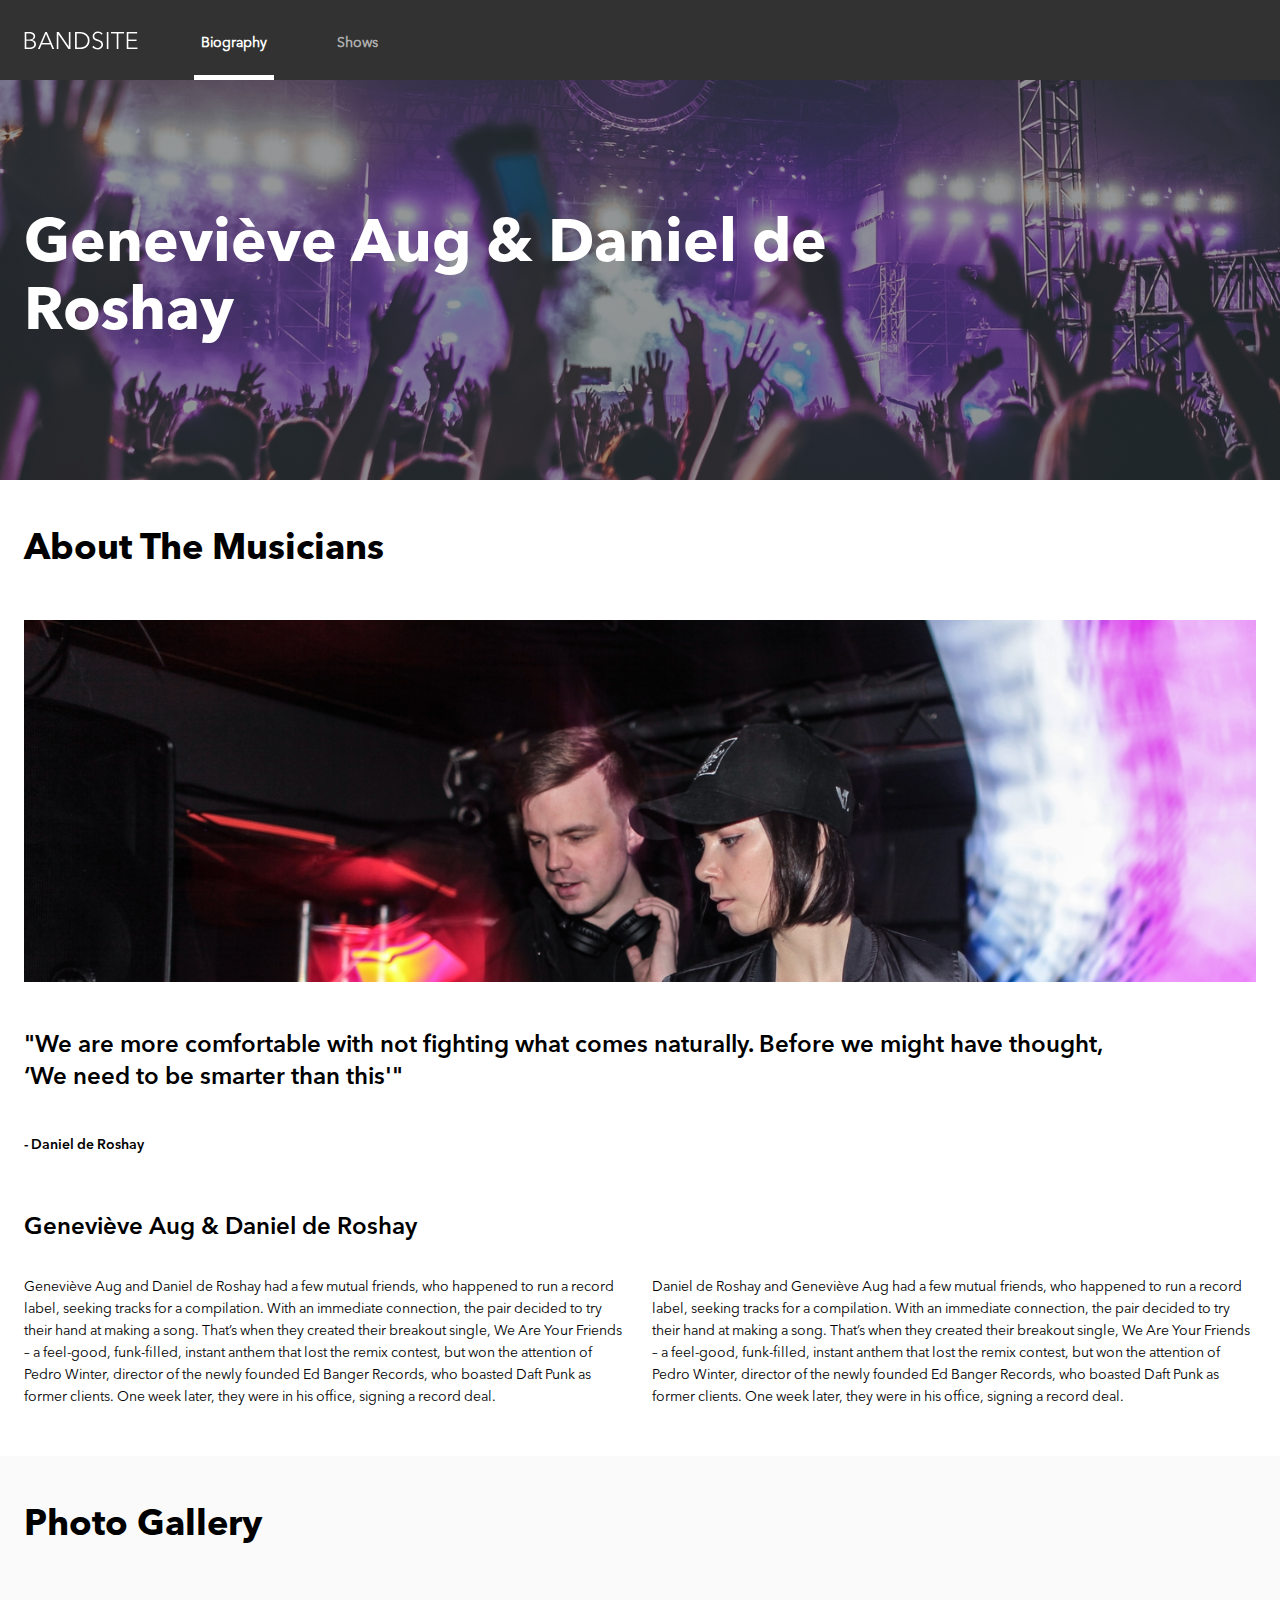
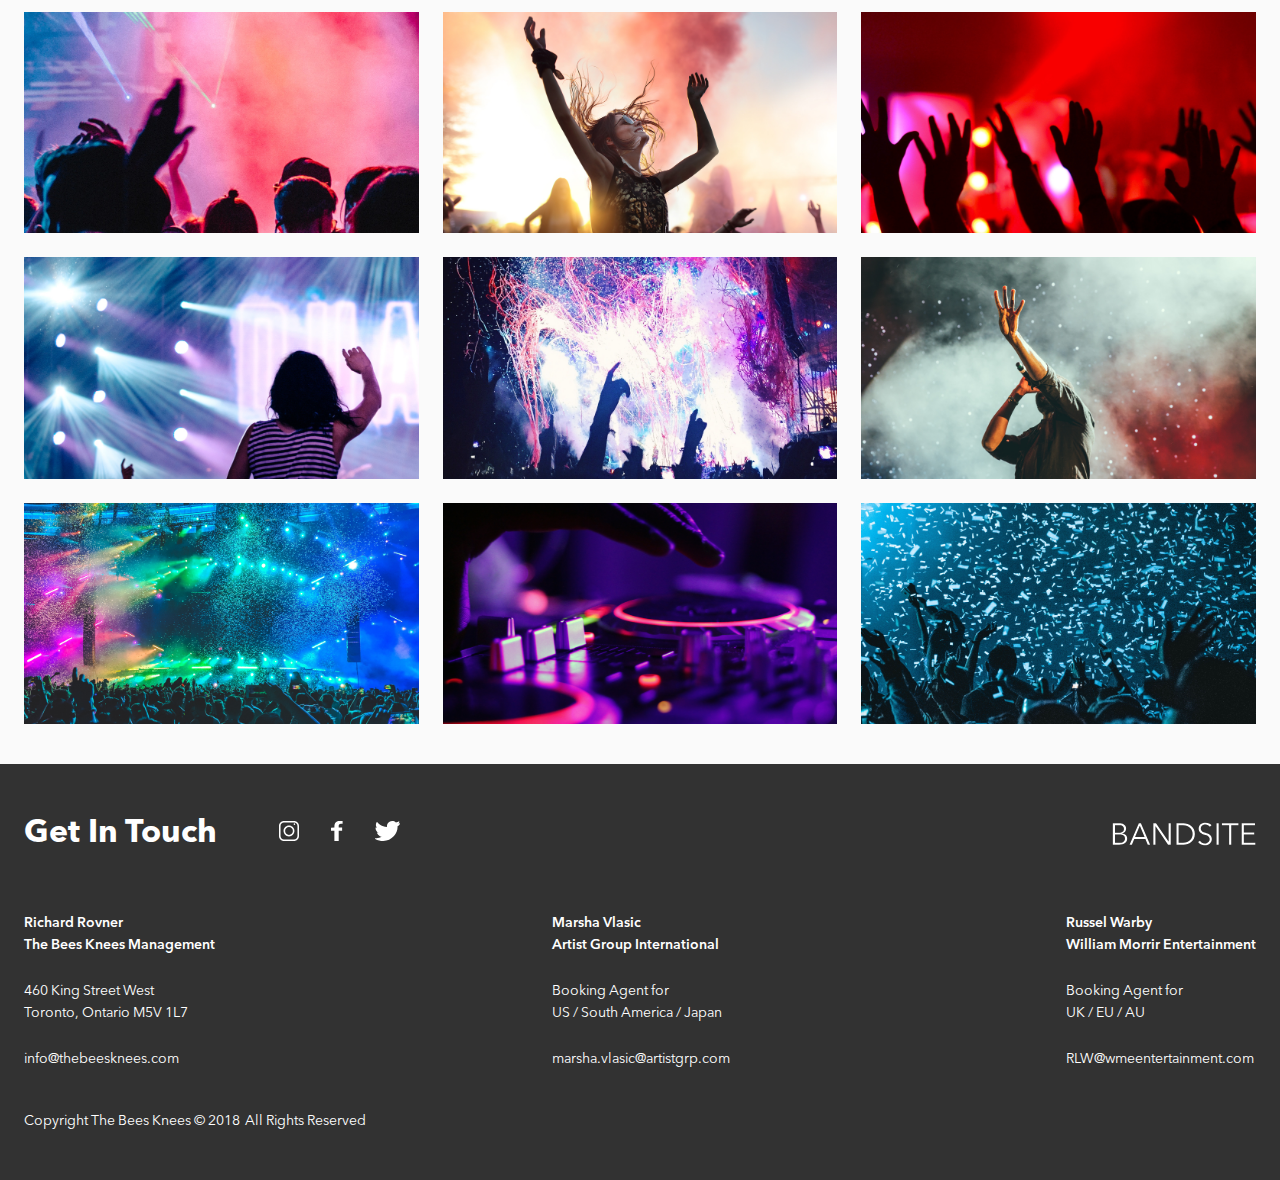
==== sprint-2/index.html @ 94bbd580 "started shows page" ====
<!DOCTYPE html>
<html lang="en">
<head>
  <meta charset="UTF-8">
  <meta name="viewport" content="width=device-width, initial-scale=1.0">
  <meta http-equiv="X-UA-Compatible" content="ie=edge">
  <title>Band Site</title>
  <link rel="stylesheet" href="styles/styles.css">
</head>
<body>
  <header class="header"> 
    <a class="header__logo-link" href="index.html"><img class="header__logo" src="assets/images/logo/logo-bandsite.svg" alt="the band's logo"></a>
      
    <nav class="header__nav">
      <ul class="header__list"> 
        <li class="header__list-items header__list-focus"><h4 class="header__h4 header__h4-one"><a class="header__link header__link-focus" href="index.html">Biography</a></h4></li>
        <li class="header__list-items"><h4 class="header__h4"><a class="header__link" href="shows.html">Shows</a></h4></li>
      </ul>
    </nav>
  </header>

  <section class="hero">
    <h1 class="hero__title">Geneviève Aug & Daniel de Roshay</h1>
  </section>

  <main class="main">

    <article class="main__article-one article-one">
      <h1 class="article-one__heading-one">About The Musicians</h1>

      <div class="article-one__wrap">
        <div class="article-one__img-wrap">
          <img class="article-one__img" src="assets/images/two-djs2.jpg" alt="one male and one female dj operating deck">
        </div>

        <h2 class="article-one__quote">"We are more comfortable with not fighting what comes naturally. Before we might have thought, ‘We need to be smarter than this'"</h2>
        <h4 class="article-one__quoted">- Daniel de Roshay</h4>
        <h2 class="article-one__text-heading">Geneviève Aug & Daniel de Roshay</h2>
        <div class="article-one__para-wrap">
          <p class="article-one__para-one article-one__para">Geneviève Aug and Daniel de Roshay had a few mutual friends, who happened to run a record label, seeking tracks for a compilation. With an immediate connection, the pair decided to try their hand at making a song. That’s when they created their breakout single, We Are Your Friends – a feel-good, funk-ﬁlled, instant anthem that lost the remix contest, but won the attention of Pedro Winter, director of the newly founded Ed Banger Records, who boasted Daft Punk as former clients. One week later, they were in his ofﬁce, signing a record deal.</p>
          <p class="article-one__para-two article-one__para">Daniel de Roshay and Geneviève Aug had a few mutual friends, who happened to run a record label, seeking tracks for a compilation. With an immediate connection, the pair decided to try their hand at making a song. That’s when they created their breakout single, We Are Your Friends – a feel-good, funk-ﬁlled, instant anthem that lost the remix contest, but won the attention of Pedro Winter, director of the newly founded Ed Banger Records, who boasted Daft Punk as former clients. One week later, they were in his ofﬁce, signing a record deal.</p>
        </div>
      </div>
    </article>
    <article class="main__article-two article-two">
      <h1 class="article-two__heading-two">Photo Gallery</h1>
      <div class="article-two__img-wrap">
        <img class="article-two__img" src="assets/images/Photo-gallery-1.jpg" alt="pink and red lit fog above dark silhouetted heads in crowd">
        <img class="article-two__img" src="assets/images/Photo-gallery-2.jpg" alt="woman at concert on shoulders, above rest of crowd against setting sun background">
        <img class="article-two__img" src="assets/images/Photo-gallery-3.jpg" alt="red stage lights, dark silhouetted hands of crowd raised in the air">
        <img class="article-two__img" src="assets/images/Photo-gallery-4.jpg" alt="woman at concert on shoulders, above rest of crowd against white stage lights">
        <img class="article-two__img" src="assets/images/Photo-gallery-5.jpg" alt="confetti/silly string being sprayed over crowd, lit by white stage lights">
        <img class="article-two__img" src="assets/images/Photo-gallery-6.jpg" alt="performer on stage with microphone, foggy background">
        <img class="article-two__img" src="assets/images/Photo-gallery-7.jpg" alt="large crowd in front of stage with confetti in the air and multicoloured lighting">
        <img class="article-two__img" src="assets/images/Photo-gallery-8.jpg" alt="hands manipulating dj deck, lit purple">
        <img class="article-two__img" src="assets/images/Photo-gallery-9.jpg" alt="white confetti lit with turquoise light falling over dark silhouetted crowd">
      </div>
    </article>
  </main>

  <footer class="footer">

    <div class="footer__head-social-logo">
      <h1 class="footer__heading">Get In Touch</h1>

      <div class="footer__social-wrap">
        <a href="https://www.instagram.com/"><img class="footer__social" src="assets/images/icons-svg/Icon-instagram.svg" alt="instagram logo"></a>
        
        <a href="https://www.facebook.com/"><img class="footer__social" src="assets/images/icons-svg/Icon-facebook.svg" alt="facebook logo"></a>
        
        <a href="https://twitter.com/"><img class="footer__social" src="assets/images/icons-svg/Icon-twitter.svg" alt="twitter logo"></a>
      </div>

      <img class="footer__logo" src="assets/images/logo/logo-bandsite.svg" alt="the band's logo">
    </div>

    <div class="footer__contacts">
      <div class="footer__contact-wrap">
        <h4 class="footer__contact">Richard Rovner<br>
          The Bees Knees Management</h4>
        <p class="footer__info">460 King Street West<br>
            Toronto, Ontario M5V 1L7</p>
        <p class="footer__info"><a class="footer__email" href="mailto:info@thebeesknees.com">info@thebeesknees.com</a></p>
      </div>

      <div class="footer__contact-wrap">
        <h4 class="footer__contact">Marsha Vlasic<br>
          Artist Group International</h4>
        <p class="footer__info">Booking Agent for<br>
            US / South America / Japan</p>
        <p class="footer__info"><a class="footer__email" href="mailto:marsha.vlasic@artistgrp.com">marsha.vlasic@artistgrp.com</a></p>
      </div>

      <div class="footer__contact-wrap">
        <h4 class="footer__contact">Russel Warby<br>
          William Morrir Entertainment</h4>
        <p class="footer__info">Booking Agent for<br>
            UK / EU / AU</p>
        <p class="footer__info"><a class="footer__email" href="mailto:RLW@wmeentertainment.com">RLW@wmeentertainment.com</a></p>
      </div>
    </div>

    <div class="footer__copyright">
      <p>Copyright The Bees Knees © 2018</p>
      <p class="footer__copyright-p">All Rights Reserved</p>
    </div>
  </footer>
</body>
</html>
---- sprint-2/styles/styles.css ----
@font-face {
  font-family: "Avenir Next Regular";
  src: url("../assets/fonts/Avenir/AvenirNextLTPro-Regular.otf") format("opentype");
}

@font-face {
  font-family: "Avenir Next Demi";
  src: url("../assets/fonts/Avenir/AvenirNextLTPro-Demi.otf") format("opentype");
}

@font-face {
  font-family: "Avenir Next Bold";
  src: url("../assets/fonts/Avenir/AvenirNextLTPro-Bold.otf") format("opentype");
}

h1 {
  font-size: 24px;
  line-height: 32px;
  margin: 0;
}

h2 {
  font-size: 14px;
  line-height: 22px;
  margin: 0;
}

h4, p {
  font-size: 13px;
  line-height: 18px;
  margin: 0;
}

@media screen and (min-width: 768px) {
  h1 {
    font-size: 36px;
    line-height: 44px;
    margin: 0;
  }
  h2 {
    font-size: 24px;
    line-height: 32px;
    margin: 0;
  }
  h3 {
    font-size: 16px;
    line-height: 24px;
    margin: 0;
  }
  h4, p {
    font-size: 14px;
    line-height: 22px;
    margin: 0;
  }
}

html {
  -webkit-box-sizing: border-box;
          box-sizing: border-box;
  font-family: "Avenir Next Regular";
}

*, *::before, *::after {
  -webkit-box-sizing: inherit;
          box-sizing: inherit;
}

body {
  margin: 0;
}

.header {
  height: 80px;
  background: #323232;
  display: -webkit-box;
  display: -ms-flexbox;
  display: flex;
  -webkit-box-orient: vertical;
  -webkit-box-direction: normal;
      -ms-flex-direction: column;
          flex-direction: column;
  -webkit-box-pack: center;
      -ms-flex-pack: center;
          justify-content: center;
  -ms-flex-line-pack: center;
      align-content: center;
}

@media screen and (min-width: 768px) {
  .header {
    -webkit-box-orient: horizontal;
    -webkit-box-direction: normal;
        -ms-flex-direction: row;
            flex-direction: row;
    -webkit-box-pack: start;
        -ms-flex-pack: start;
            justify-content: start;
    -webkit-box-align: center;
        -ms-flex-align: center;
            align-items: center;
  }
}

.header__logo-link {
  padding-top: 15px;
  display: -webkit-box;
  display: -ms-flexbox;
  display: flex;
  -webkit-box-pack: center;
      -ms-flex-pack: center;
          justify-content: center;
}

@media screen and (min-width: 768px) {
  .header__logo-link {
    padding: 0;
    margin-left: 24px;
  }
}

@media screen and (min-width: 1440px) {
  .header__logo-link {
    margin-left: 180px;
  }
}

@media screen and (min-width: 768px) {
  .header__nav {
    display: -webkit-box;
    display: -ms-flexbox;
    display: flex;
    -webkit-box-align: center;
        -ms-flex-align: center;
            align-items: center;
  }
}

.header__list {
  list-style: none;
  margin: 0;
  padding: 0;
  display: -webkit-box;
  display: -ms-flexbox;
  display: flex;
}

.header__list-items {
  margin: 0;
  padding: 16px 0 6px 0;
  width: 50%;
  text-align: center;
  color: #AFAFAF;
}

@media screen and (min-width: 768px) {
  .header__list-items {
    padding: 34px 7px 23px 7px;
    margin-left: 56px;
  }
}

@media screen and (min-width: 768px) {
  .header__h4 {
    line-height: 18px;
  }
}

.header__list-focus {
  border-bottom: 5px solid white;
}

.header__link {
  text-decoration: none;
  color: #AFAFAF;
}

.header__link-focus {
  color: white;
}

.hero {
  height: 183px;
  background: -webkit-gradient(linear, left top, left bottom, from(rgba(50, 50, 50, 0.5)), to(rgba(50, 50, 50, 0.5))), url(../assets/images/concert2.jpg);
  background: linear-gradient(rgba(50, 50, 50, 0.5), rgba(50, 50, 50, 0.5)), url(../assets/images/concert2.jpg);
  background-position: center;
  background-repeat: no-repeat;
  background-size: cover;
  display: -webkit-box;
  display: -ms-flexbox;
  display: flex;
  -webkit-box-align: center;
      -ms-flex-align: center;
          align-items: center;
}

@media screen and (min-width: 768px) {
  .hero {
    height: 400px;
  }
}

@media screen and (min-width: 1440px) {
  .hero {
    height: 670px;
  }
}

.hero__title {
  margin: 0 0 0 16px;
  width: 70%;
  color: white;
  font-family: "Avenir Next Bold";
}

@media screen and (min-width: 768px) {
  .hero__title {
    margin: 0 0 0 24px;
    font-size: 60px;
    line-height: 68px;
  }
}

@media screen and (min-width: 1440px) {
  .hero__title {
    margin: 0 0 0 180px;
    width: 40%;
  }
}

.hero__music {
  margin-left: 64px;
}

.article-one {
  padding: 16px;
}

@media screen and (min-width: 768px) {
  .article-one {
    padding: 48px 24px;
  }
}

@media screen and (min-width: 1440px) {
  .article-one {
    padding: 48px 180px;
  }
}

.article-one__heading-one {
  font-family: "Avenir Next Bold";
  margin: 16px 0 0 0;
}

@media screen and (min-width: 768px) {
  .article-one__heading-one {
    margin: 0 0 48px 0;
  }
}

@media screen and (min-width: 1440px) {
  .article-one__wrap {
    padding: 0 92px;
  }
}

.article-one__img {
  width: 100%;
  margin: 24px 0 0 0;
}

@media screen and (min-width: 768px) {
  .article-one__img {
    margin: 0;
  }
}

@media screen and (min-width: 768px) {
  .article-one__img-wrap {
    height: 362px;
    overflow: hidden;
  }
}

@media screen and (min-width: 1440px) {
  .article-one__img-wrap {
    height: 450px;
    overflow: hidden;
  }
}

.article-one__quote {
  margin: 24px 0 0 0;
  font-family: "Avenir Next Demi";
}

@media screen and (min-width: 768px) {
  .article-one__quote {
    margin: 48px 0 40px 0;
    width: 90%;
  }
}

.article-one__quoted {
  margin: 32px 0 0 0;
  font-family: "Avenir Next Demi";
}

.article-one__text-heading {
  margin: 40px 0 0 0;
  font-family: "Avenir Next Demi";
}

@media screen and (min-width: 768px) {
  .article-one__text-heading {
    margin: 56px 0 32px 0;
  }
}

@media screen and (min-width: 768px) {
  .article-one__para-wrap {
    display: -webkit-box;
    display: -ms-flexbox;
    display: flex;
  }
}

.article-one__para {
  margin: 24px 0 0 0;
}

@media screen and (min-width: 768px) {
  .article-one__para {
    margin: 0;
  }
}

@media screen and (min-width: 1440px) {
  .article-one__para {
    padding-right: 8px;
  }
}

@media screen and (min-width: 768px) {
  .article-one__para-two {
    margin-left: 24px;
  }
}

@media screen and (min-width: 1440px) {
  .article-one__para-two {
    margin: 0 0 0 40px;
  }
}

.article-two {
  background: #FAFAFA;
  padding: 16px;
  margin: 24px 0 0 0;
  display: -webkit-box;
  display: -ms-flexbox;
  display: flex;
  -webkit-box-orient: vertical;
  -webkit-box-direction: normal;
      -ms-flex-direction: column;
          flex-direction: column;
}

@media screen and (min-width: 768px) {
  .article-two {
    padding: 48px 24px 40px 24px;
    margin: 0;
  }
}

@media screen and (min-width: 1440px) {
  .article-two {
    padding: 48px 180px 40px 180px;
  }
}

.article-two__heading-two {
  margin: 16px 0 8px 0;
  font-family: "Avenir Next Bold";
}

@media screen and (min-width: 768px) {
  .article-two__heading-two {
    margin: 0;
  }
}

@media screen and (min-width: 768px) {
  .article-two__img-wrap {
    margin-top: 64px;
    display: -webkit-box;
    display: -ms-flexbox;
    display: flex;
    -ms-flex-wrap: wrap;
        flex-wrap: wrap;
    -webkit-box-pack: justify;
        -ms-flex-pack: justify;
            justify-content: space-between;
  }
}

.article-two__img {
  width: 100%;
  margin: 16px 0 0 0;
}

@media screen and (min-width: 768px) {
  .article-two__img {
    width: calc(33.33% - 16px);
    margin: 0;
  }
}

@media screen and (min-width: 1440px) {
  .article-two__img {
    -webkit-filter: grayscale(70%);
            filter: grayscale(70%);
  }
}

.article-two__img:hover {
  -webkit-filter: none;
          filter: none;
}

@media screen and (min-width: 768px) {
  .article-two__img:nth-child(n + 4) {
    margin-top: 24px;
  }
}

.article-two__img:last-child {
  margin-bottom: 32px;
}

@media screen and (min-width: 768px) {
  .article-two__img:last-child {
    margin-bottom: 0;
  }
}

.footer {
  padding: 48px 4%;
  background: #323232;
  color: white;
}

@media screen and (min-width: 768px) {
  .footer {
    padding: 48px 24px;
  }
}

@media screen and (min-width: 1440px) {
  .footer {
    padding: 48px 180px;
  }
}

.footer__heading {
  font-family: "Avenir Next Bold";
  font-size: 32px;
}

.footer__social-wrap {
  width: 40%;
  margin: 32px 0;
  display: -webkit-box;
  display: -ms-flexbox;
  display: flex;
  -webkit-box-pack: justify;
      -ms-flex-pack: justify;
          justify-content: space-between;
}

@media screen and (min-width: 768px) {
  .footer__social-wrap {
    margin: 0 0 0 30px;
    width: auto;
  }
}

@media screen and (min-width: 768px) {
  .footer__social {
    margin-left: 32px;
  }
}

.footer__logo {
  display: none;
  height: 24px;
}

@media screen and (min-width: 768px) {
  .footer__logo {
    display: -webkit-inline-box;
    display: -ms-inline-flexbox;
    display: inline-flex;
    margin-left: auto;
  }
}

@media screen and (min-width: 768px) {
  .footer__head-social-logo {
    display: -webkit-box;
    display: -ms-flexbox;
    display: flex;
    -webkit-box-align: center;
        -ms-flex-align: center;
            align-items: center;
  }
}

@media screen and (min-width: 768px) {
  .footer__contacts {
    display: -webkit-box;
    display: -ms-flexbox;
    display: flex;
    -webkit-box-pack: justify;
        -ms-flex-pack: justify;
            justify-content: space-between;
    margin-top: 32px;
  }
}

@media screen and (min-width: 1440px) {
  .footer__contacts {
    width: 70%;
  }
}

.footer__contact {
  margin-top: 24px;
  font-family: "Avenir Next Demi";
}

.footer__info {
  margin-top: 24px;
}

.footer__email {
  text-decoration: none;
  color: white;
}

.footer__copyright {
  margin-top: 32px;
}

@media screen and (min-width: 768px) {
  .footer__copyright {
    display: -webkit-box;
    display: -ms-flexbox;
    display: flex;
    margin-top: 40px;
  }
}

@media screen and (min-width: 768px) {
  .footer__copyright-p {
    margin-left: 5px;
  }
}
/*# sourceMappingURL=styles.css.map */
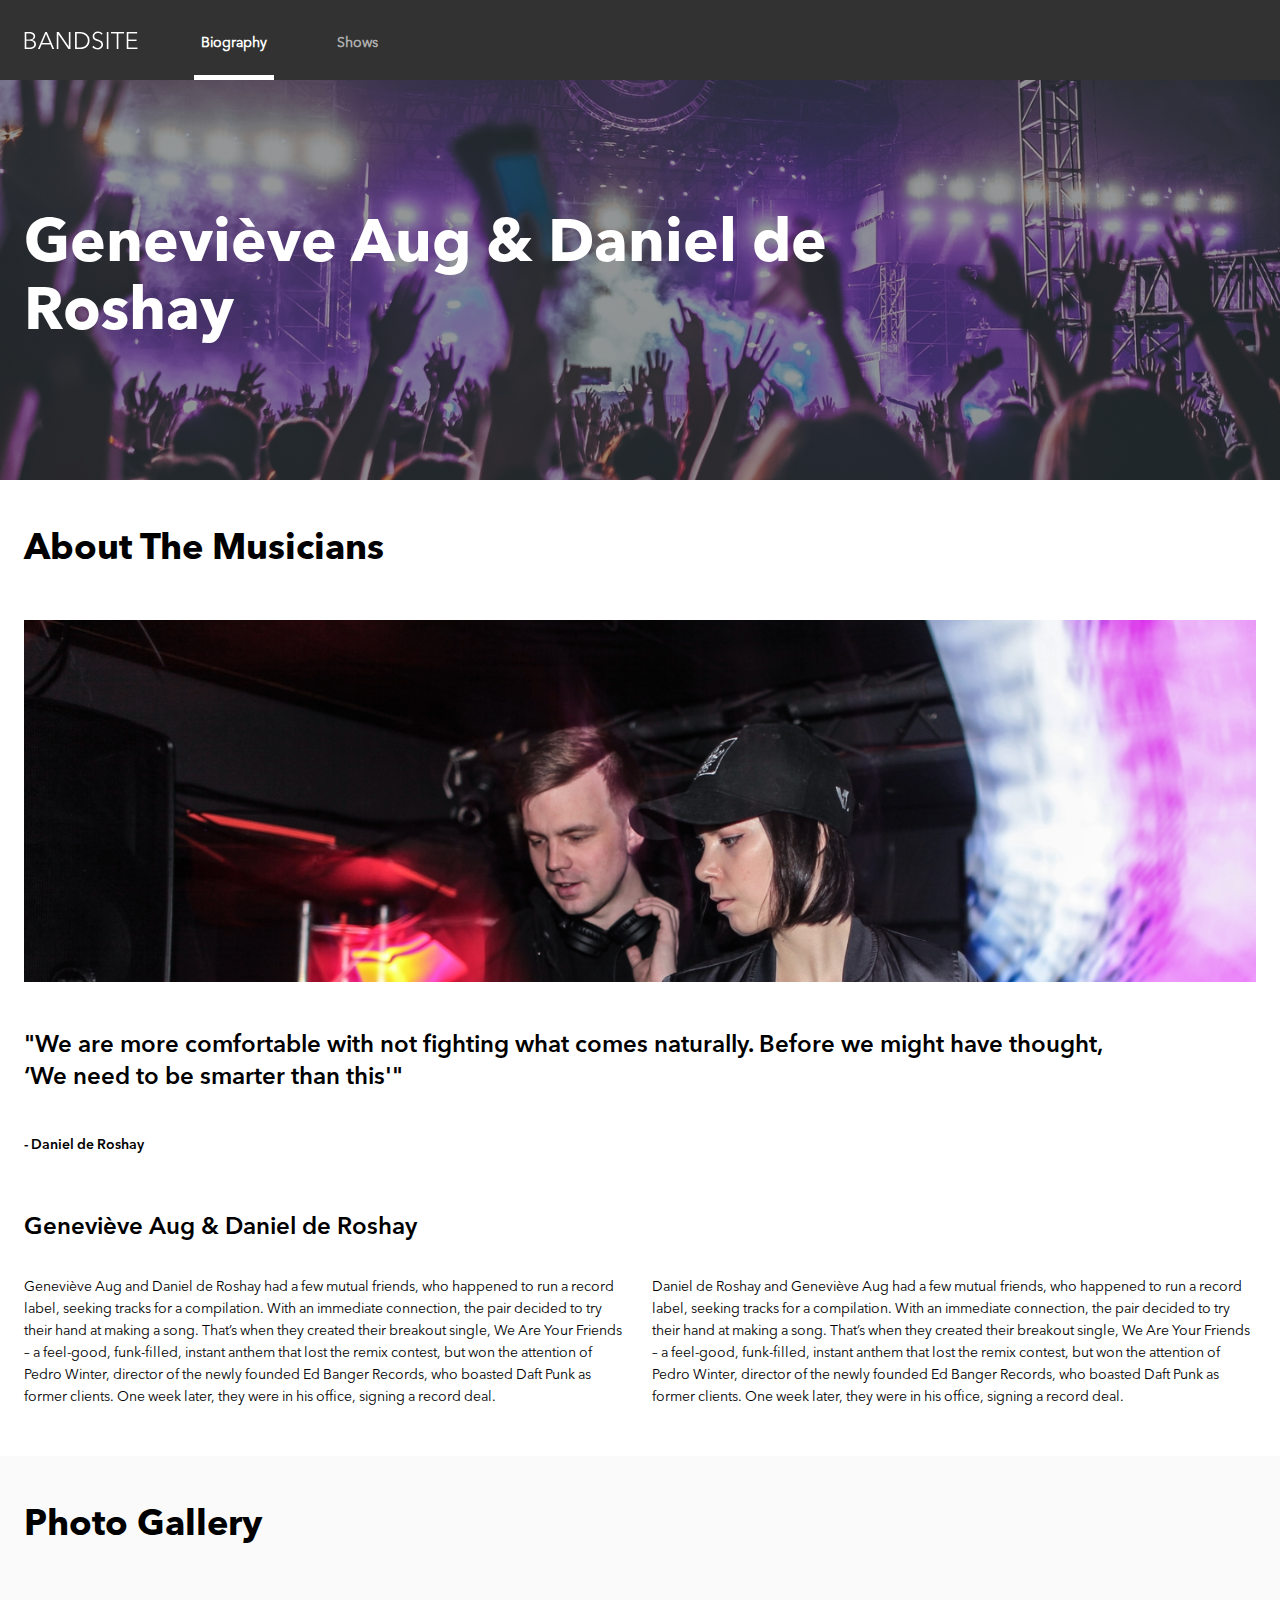
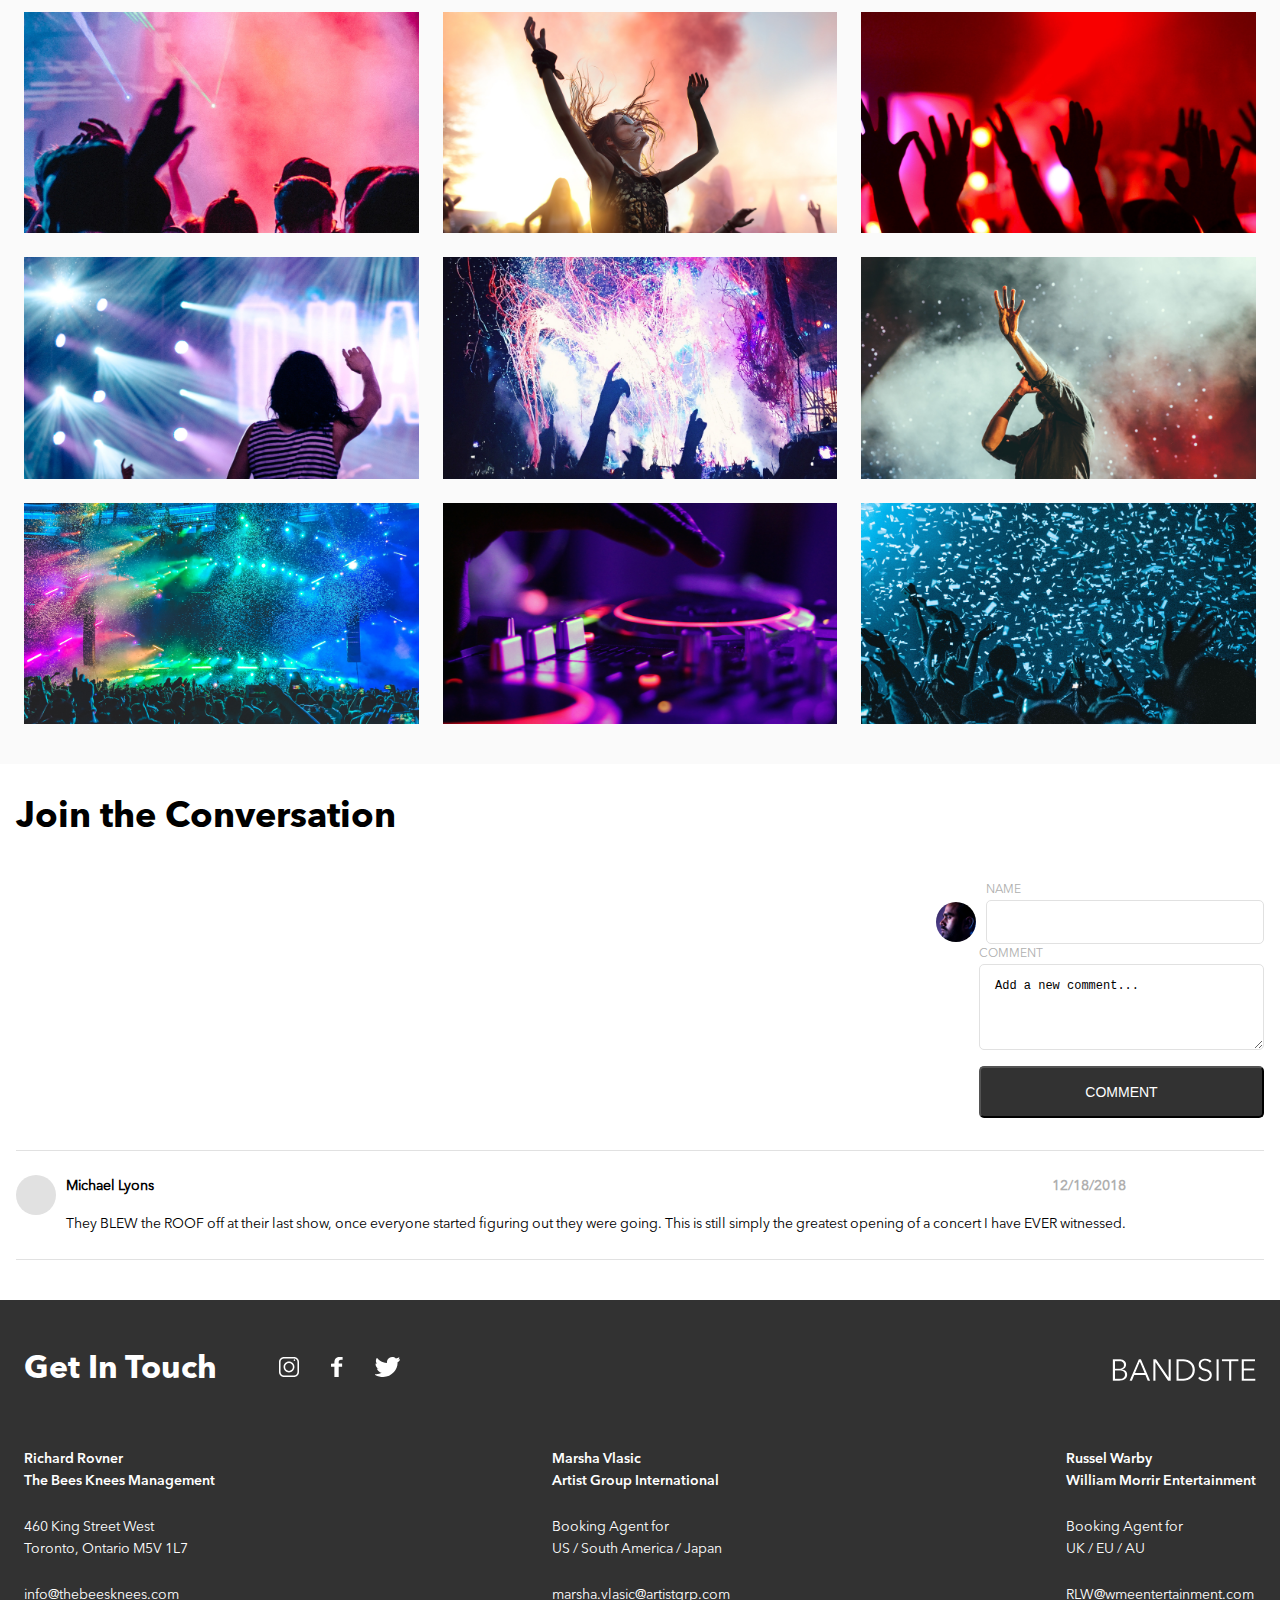
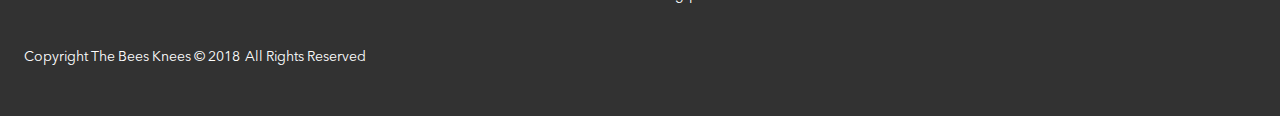
==== commit 0bb7dec7: "sprint 2, without js" ====
--- a/sprint-2/index.html
+++ b/sprint-2/index.html
@@ -56,24 +56,53 @@
         <img class="article-two__img" src="assets/images/Photo-gallery-9.jpg" alt="white confetti lit with turquoise light falling over dark silhouetted crowd">
       </div>
     </article>
+
+    <section class="join-conv">
+      <h1 class="join-conv__title">Join the Conversation</h1>
+      <div class="join-conv__wrapper">
+        <form class="join-conv__comments">
+          <div class="join-conv__name-wrap">
+            <img class="join-conv__img" src="assets/images/Mohan-muruge.jpg" alt="">
+            <div class="join-conv__label-input">
+              <label class="join-conv__name-label" for="name">NAME</label>
+              <input class="join-conv__input" type="text" id="name" name="name" size="33">
+            </div>
+          </div>
+          <div class="join-conv__label-input">
+            <label class="join-conv__comment-label" for="comment">COMMENT</label>
+            <textarea class="join-conv__input" type="text" id="comment" name="comment" rows="4" cols="33">Add a new comment...</textarea>
+            <button class="join-conv__button" type="submit">COMMENT</button>
+          </div>
+        </form>
+        <ul class="join-conv__comment-list">
+          <li class="join-conv__comment-list-item">
+            <div class="join-conv__comment-img">
+              <img src="" alt="">
+            </div>
+            <div class="join-conv__comment-name-text">
+              <div class="join-conv__comment-name-date">
+                <h4 class="join-conv__comment-name">Michael Lyons</h4>
+                <h4 class="join-conv__comment-date">12/18/2018</h4>
+              </div>
+              <p class="join-conv__comment-text">They BLEW the ROOF off at their last show, once everyone started figuring out they were going. This is still simply the greatest opening of a concert I have EVER witnessed.</p>
+            </div>
+          </li>
+        </ul>
+      </div>
+    </section>
+
   </main>
 
   <footer class="footer">
-
     <div class="footer__head-social-logo">
       <h1 class="footer__heading">Get In Touch</h1>
-
       <div class="footer__social-wrap">
-        <a href="https://www.instagram.com/"><img class="footer__social" src="assets/images/icons-svg/Icon-instagram.svg" alt="instagram logo"></a>
-        
-        <a href="https://www.facebook.com/"><img class="footer__social" src="assets/images/icons-svg/Icon-facebook.svg" alt="facebook logo"></a>
-        
-        <a href="https://twitter.com/"><img class="footer__social" src="assets/images/icons-svg/Icon-twitter.svg" alt="twitter logo"></a>
+        <a href="https://www.instagram.com/" target="_blank"><img class="footer__social" src="assets/images/icons-svg/Icon-instagram.svg" alt="instagram logo"></a> 
+        <a href="https://www.facebook.com/" target="_blank"><img class="footer__social" src="assets/images/icons-svg/Icon-facebook.svg" alt="facebook logo"></a>      
+        <a href="https://twitter.com/" target="_blank"><img class="footer__social" src="assets/images/icons-svg/Icon-twitter.svg" alt="twitter logo"></a>
       </div>
-
       <img class="footer__logo" src="assets/images/logo/logo-bandsite.svg" alt="the band's logo">
     </div>
-
     <div class="footer__contacts">
       <div class="footer__contact-wrap">
         <h4 class="footer__contact">Richard Rovner<br>
@@ -82,7 +111,6 @@
             Toronto, Ontario M5V 1L7</p>
         <p class="footer__info"><a class="footer__email" href="mailto:info@thebeesknees.com">info@thebeesknees.com</a></p>
       </div>
-
       <div class="footer__contact-wrap">
         <h4 class="footer__contact">Marsha Vlasic<br>
           Artist Group International</h4>
@@ -90,7 +118,6 @@
             US / South America / Japan</p>
         <p class="footer__info"><a class="footer__email" href="mailto:marsha.vlasic@artistgrp.com">marsha.vlasic@artistgrp.com</a></p>
       </div>
-
       <div class="footer__contact-wrap">
         <h4 class="footer__contact">Russel Warby<br>
           William Morrir Entertainment</h4>
@@ -99,11 +126,12 @@
         <p class="footer__info"><a class="footer__email" href="mailto:RLW@wmeentertainment.com">RLW@wmeentertainment.com</a></p>
       </div>
     </div>
-
     <div class="footer__copyright">
       <p>Copyright The Bees Knees © 2018</p>
       <p class="footer__copyright-p">All Rights Reserved</p>
     </div>
   </footer>
+
+  <!-- <script src="/scripts/script.js"></script> -->
 </body>
 </html>--- a/sprint-2/styles/styles.css
+++ b/sprint-2/styles/styles.css
@@ -29,6 +29,11 @@
   font-size: 13px;
   line-height: 18px;
   margin: 0;
+}
+
+h5 {
+  font-size: 12px;
+  line-height: 20px;
 }
 
 @media screen and (min-width: 768px) {
@@ -227,10 +232,6 @@
   }
 }
 
-.hero__music {
-  margin-left: 64px;
-}
-
 .article-one {
   padding: 16px;
 }
@@ -444,6 +445,124 @@
   }
 }
 
+.join-conv {
+  padding: 0 16px;
+  margin-bottom: 40px;
+}
+
+.join-conv__wrapper {
+  margin: 0 auto;
+}
+
+.join-conv__title {
+  margin: 32px 0 40px 0;
+  font-family: "Avenir Next Bold";
+}
+
+.join-conv__comments {
+  width: 100%;
+  border-bottom: 1px solid #E1E1E1;
+  display: -webkit-box;
+  display: -ms-flexbox;
+  display: flex;
+  -webkit-box-orient: vertical;
+  -webkit-box-direction: normal;
+      -ms-flex-direction: column;
+          flex-direction: column;
+  -webkit-box-align: end;
+      -ms-flex-align: end;
+          align-items: flex-end;
+}
+
+.join-conv__name-wrap {
+  display: -webkit-box;
+  display: -ms-flexbox;
+  display: flex;
+}
+
+.join-conv__label-input {
+  display: -webkit-box;
+  display: -ms-flexbox;
+  display: flex;
+  -webkit-box-orient: vertical;
+  -webkit-box-direction: normal;
+      -ms-flex-direction: column;
+          flex-direction: column;
+}
+
+.join-conv__img {
+  width: 40px;
+  height: 40px;
+  border-radius: 50%;
+  margin: 22px 10px 0 0;
+  -o-object-fit: cover;
+     object-fit: cover;
+}
+
+.join-conv__name-label, .join-conv__comment-label {
+  font-size: 12px;
+  line-height: 20px;
+  color: #AFAFAF;
+}
+
+.join-conv__input {
+  padding: 14px 15px;
+  border: 1px solid #E1E1E1;
+  border-radius: 5px;
+  font-size: 12px;
+}
+
+.join-conv__input:focus {
+  border: 2px solid black;
+  outline: transparent;
+}
+
+.join-conv__button {
+  background-color: #323232;
+  color: white;
+  padding: 16px 0px;
+  margin: 16px 0 32px 0;
+  border-radius: 5px;
+  font-size: 14px;
+}
+
+.join-conv__comment-list {
+  list-style: none;
+  margin: 0;
+  padding: 0;
+  width: 100%;
+}
+
+.join-conv__comment-list-item {
+  padding: 24px 0;
+  display: -webkit-box;
+  display: -ms-flexbox;
+  display: flex;
+  border-bottom: 1px solid #E1E1E1;
+}
+
+.join-conv__comment-img {
+  background-color: #E1E1E1;
+  width: 40px;
+  height: 40px;
+  border-radius: 50%;
+  margin-right: 10px;
+}
+
+.join-conv__comment-name-date {
+  margin-bottom: 16px;
+  display: -webkit-box;
+  display: -ms-flexbox;
+  display: flex;
+  -webkit-box-pack: justify;
+      -ms-flex-pack: justify;
+          justify-content: space-between;
+}
+
+.join-conv__comment-date {
+  color: #AFAFAF;
+}
+
 .footer {
   padding: 48px 4%;
   background: #323232;
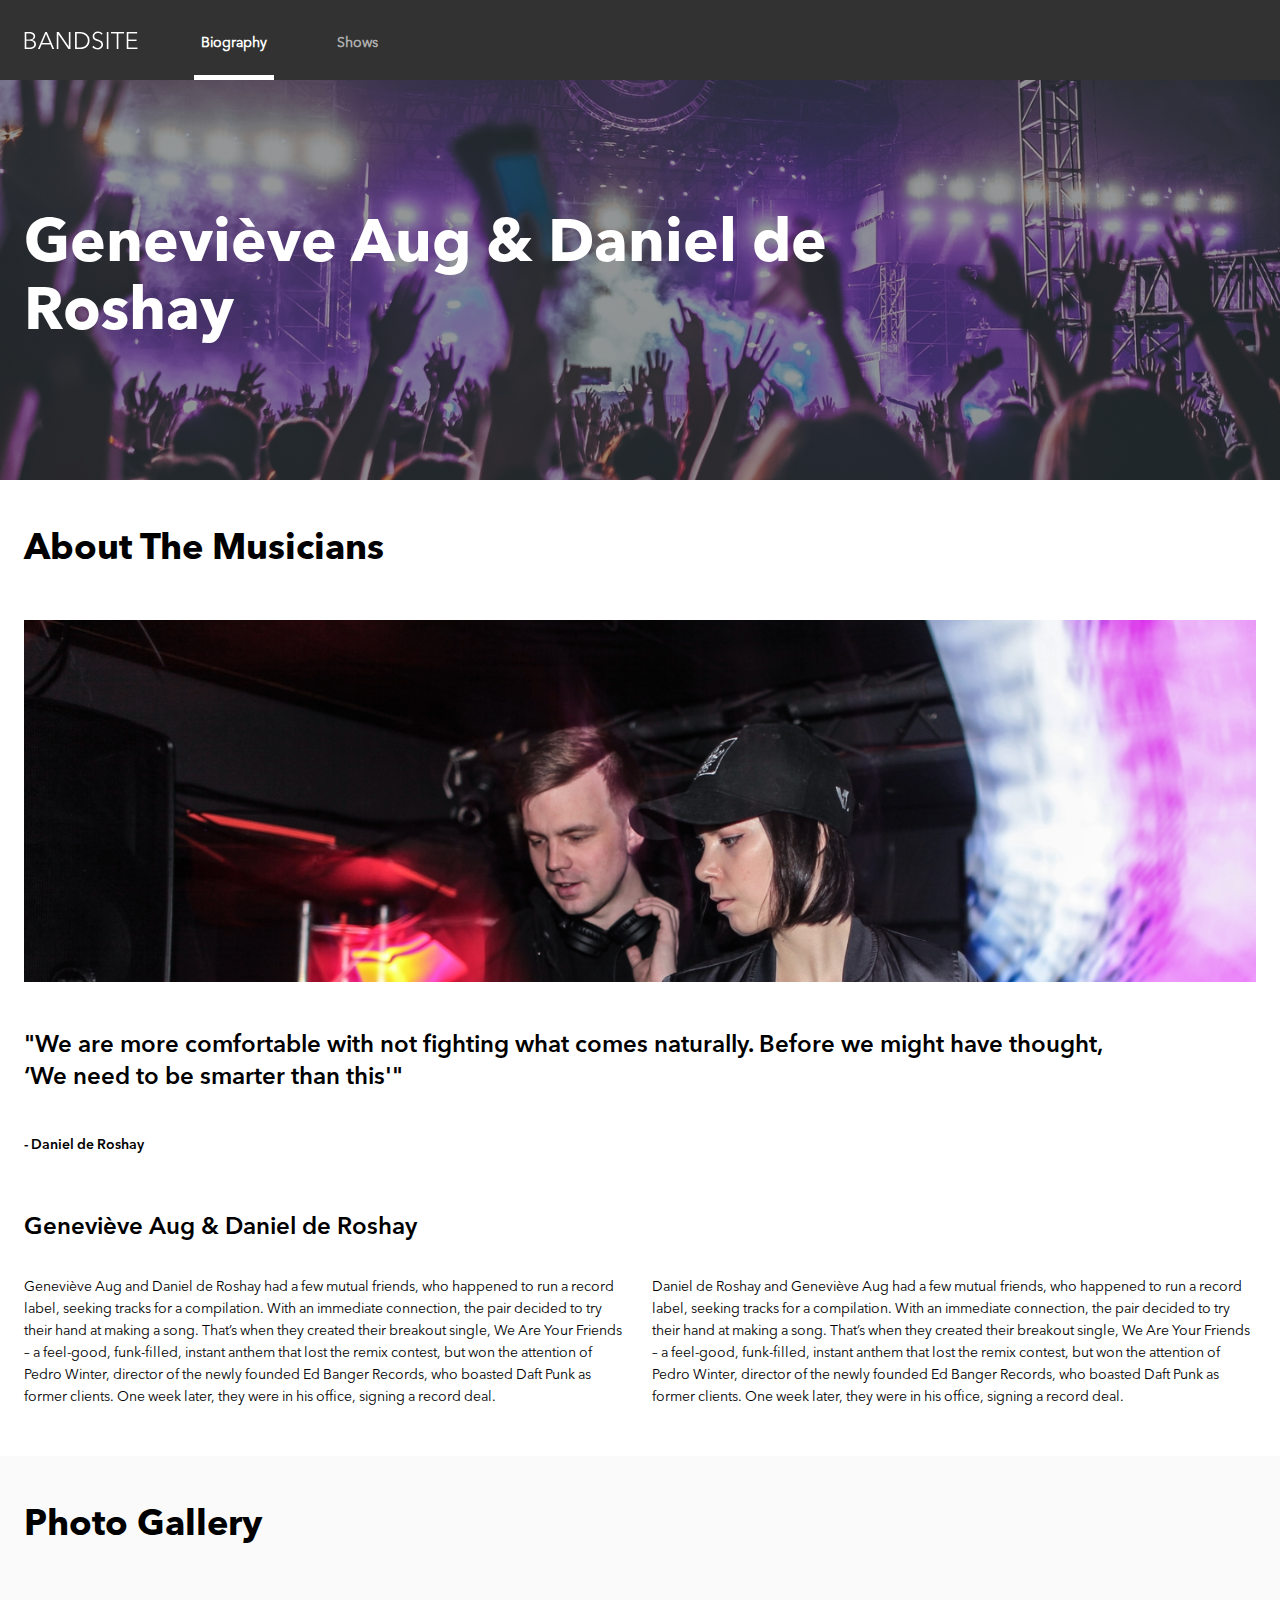
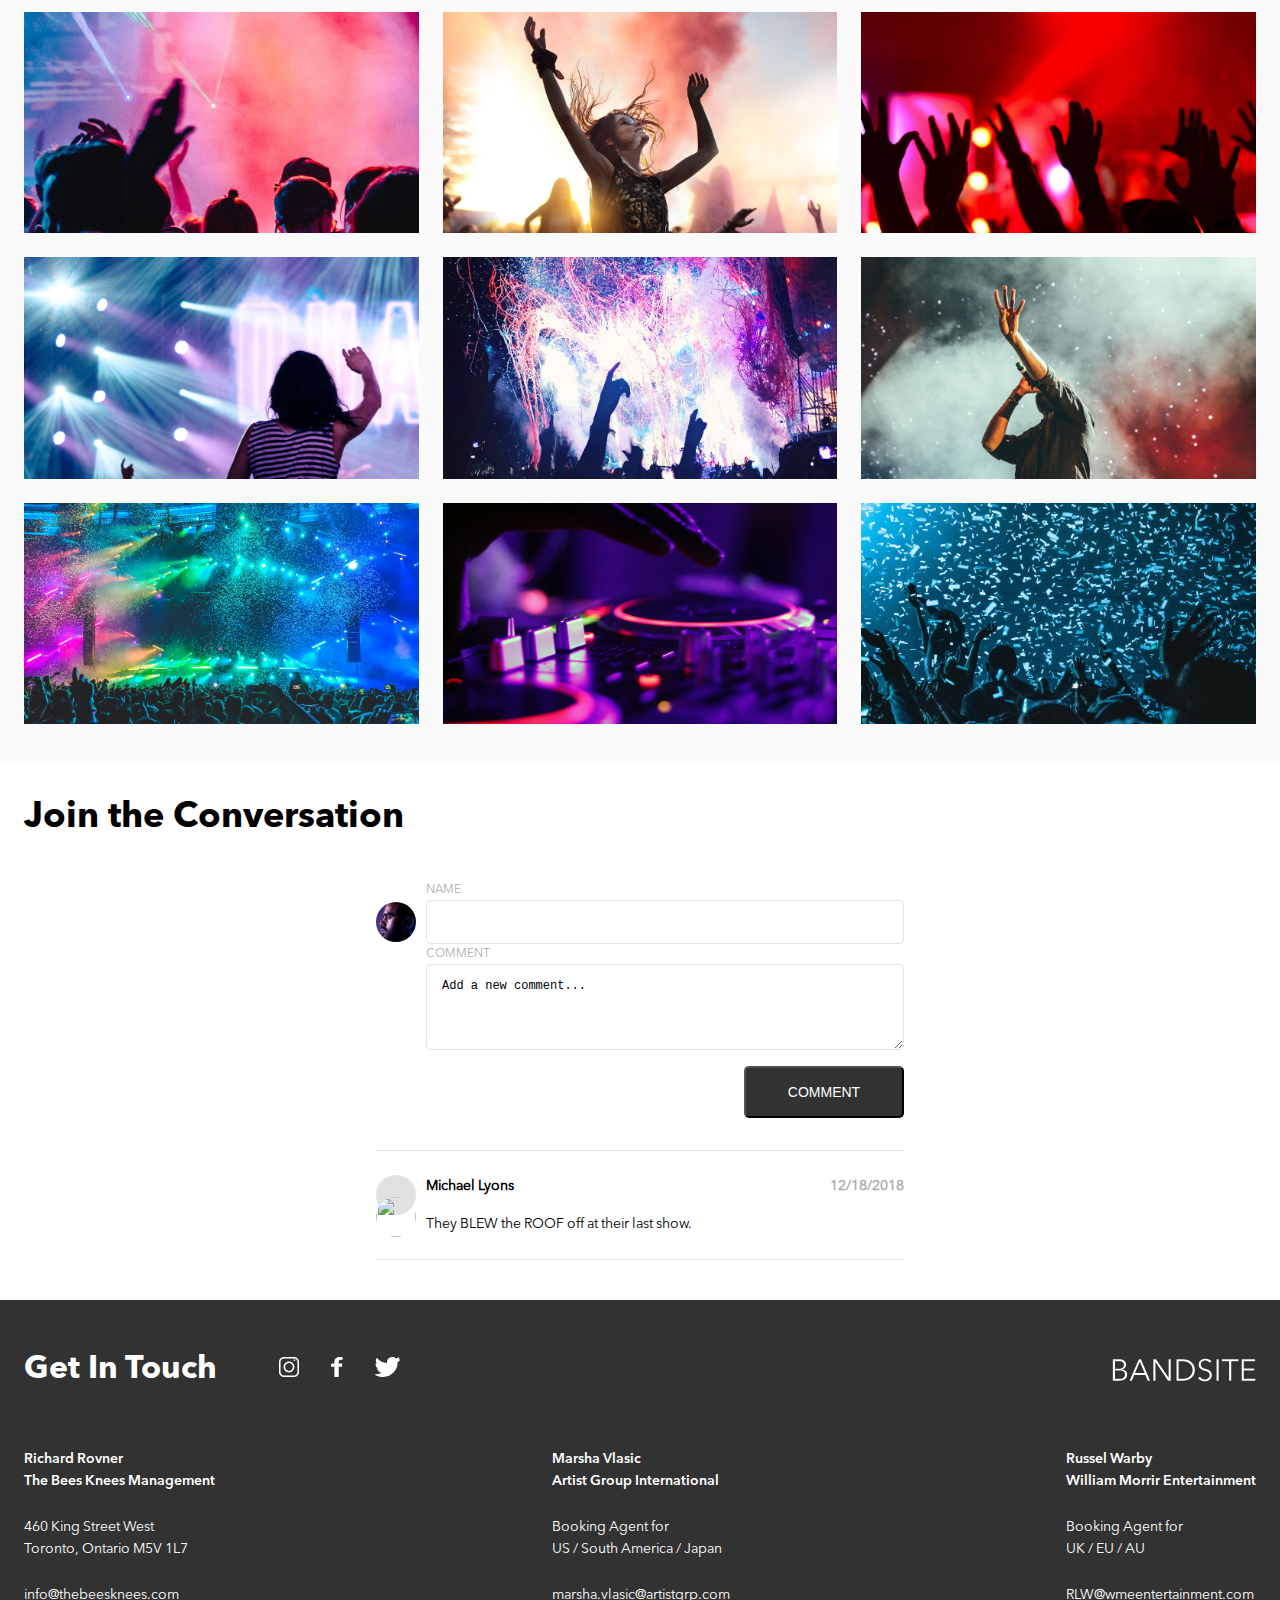
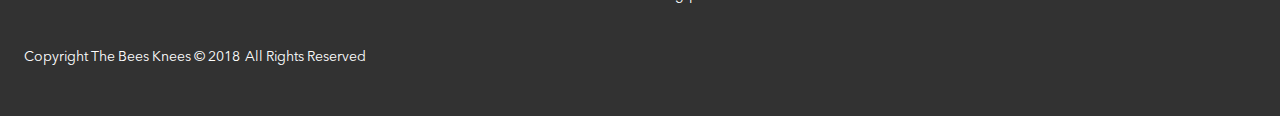
==== commit 75f9f450: "final" ====
--- a/sprint-2/index.html
+++ b/sprint-2/index.html
@@ -65,26 +65,26 @@
             <img class="join-conv__img" src="assets/images/Mohan-muruge.jpg" alt="">
             <div class="join-conv__label-input">
               <label class="join-conv__name-label" for="name">NAME</label>
-              <input class="join-conv__input" type="text" id="name" name="name" size="33">
+              <input class="join-conv__input join-conv__input1" type="text" id="name" name="name" size="33">
             </div>
           </div>
           <div class="join-conv__label-input">
             <label class="join-conv__comment-label" for="comment">COMMENT</label>
-            <textarea class="join-conv__input" type="text" id="comment" name="comment" rows="4" cols="33">Add a new comment...</textarea>
+            <textarea class="join-conv__input join-conv__input2" type="text" id="comment" name="comment" rows="4" cols="33">Add a new comment...</textarea>
             <button class="join-conv__button" type="submit">COMMENT</button>
           </div>
         </form>
         <ul class="join-conv__comment-list">
           <li class="join-conv__comment-list-item">
             <div class="join-conv__comment-img">
-              <img src="" alt="">
+              <img class="join-conv__img" src="" alt="">
             </div>
             <div class="join-conv__comment-name-text">
               <div class="join-conv__comment-name-date">
                 <h4 class="join-conv__comment-name">Michael Lyons</h4>
                 <h4 class="join-conv__comment-date">12/18/2018</h4>
               </div>
-              <p class="join-conv__comment-text">They BLEW the ROOF off at their last show, once everyone started figuring out they were going. This is still simply the greatest opening of a concert I have EVER witnessed.</p>
+              <p class="join-conv__comment-text">They BLEW the ROOF off at their last show.</p>
             </div>
           </li>
         </ul>
@@ -132,6 +132,6 @@
     </div>
   </footer>
 
-  <!-- <script src="/scripts/script.js"></script> -->
+  <script src="scripts/script.js"></script>
 </body>
 </html>--- a/sprint-2/styles/styles.css
+++ b/sprint-2/styles/styles.css
@@ -450,8 +450,34 @@
   margin-bottom: 40px;
 }
 
+@media screen and (min-width: 768px) {
+  .join-conv {
+    padding: 0 24px;
+  }
+}
+
+@media screen and (min-width: 1440px) {
+  .join-conv {
+    padding: 0 180px;
+  }
+}
+
 .join-conv__wrapper {
-  margin: 0 auto;
+  display: -webkit-box;
+  display: -ms-flexbox;
+  display: flex;
+  -webkit-box-orient: vertical;
+  -webkit-box-direction: normal;
+      -ms-flex-direction: column;
+          flex-direction: column;
+}
+
+@media screen and (min-width: 768px) {
+  .join-conv__wrapper {
+    -webkit-box-align: center;
+        -ms-flex-align: center;
+            align-items: center;
+  }
 }
 
 .join-conv__title {
@@ -460,7 +486,6 @@
 }
 
 .join-conv__comments {
-  width: 100%;
   border-bottom: 1px solid #E1E1E1;
   display: -webkit-box;
   display: -ms-flexbox;
@@ -474,6 +499,12 @@
           align-items: flex-end;
 }
 
+@media screen and (min-width: 768px) {
+  .join-conv__comments {
+    width: 528px;
+  }
+}
+
 .join-conv__name-wrap {
   display: -webkit-box;
   display: -ms-flexbox;
@@ -512,6 +543,12 @@
   font-size: 12px;
 }
 
+@media screen and (min-width: 768px) {
+  .join-conv__input {
+    width: 478px;
+  }
+}
+
 .join-conv__input:focus {
   border: 2px solid black;
   outline: transparent;
@@ -526,11 +563,25 @@
   font-size: 14px;
 }
 
+@media screen and (min-width: 768px) {
+  .join-conv__button {
+    width: 160px;
+    -ms-flex-item-align: end;
+        align-self: flex-end;
+  }
+}
+
 .join-conv__comment-list {
   list-style: none;
   margin: 0;
   padding: 0;
   width: 100%;
+}
+
+@media screen and (min-width: 768px) {
+  .join-conv__comment-list {
+    width: 528px;
+  }
 }
 
 .join-conv__comment-list-item {
@@ -547,6 +598,10 @@
   height: 40px;
   border-radius: 50%;
   margin-right: 10px;
+}
+
+.join-conv__comment-name-text {
+  width: calc(100% - 50px);
 }
 
 .join-conv__comment-name-date {
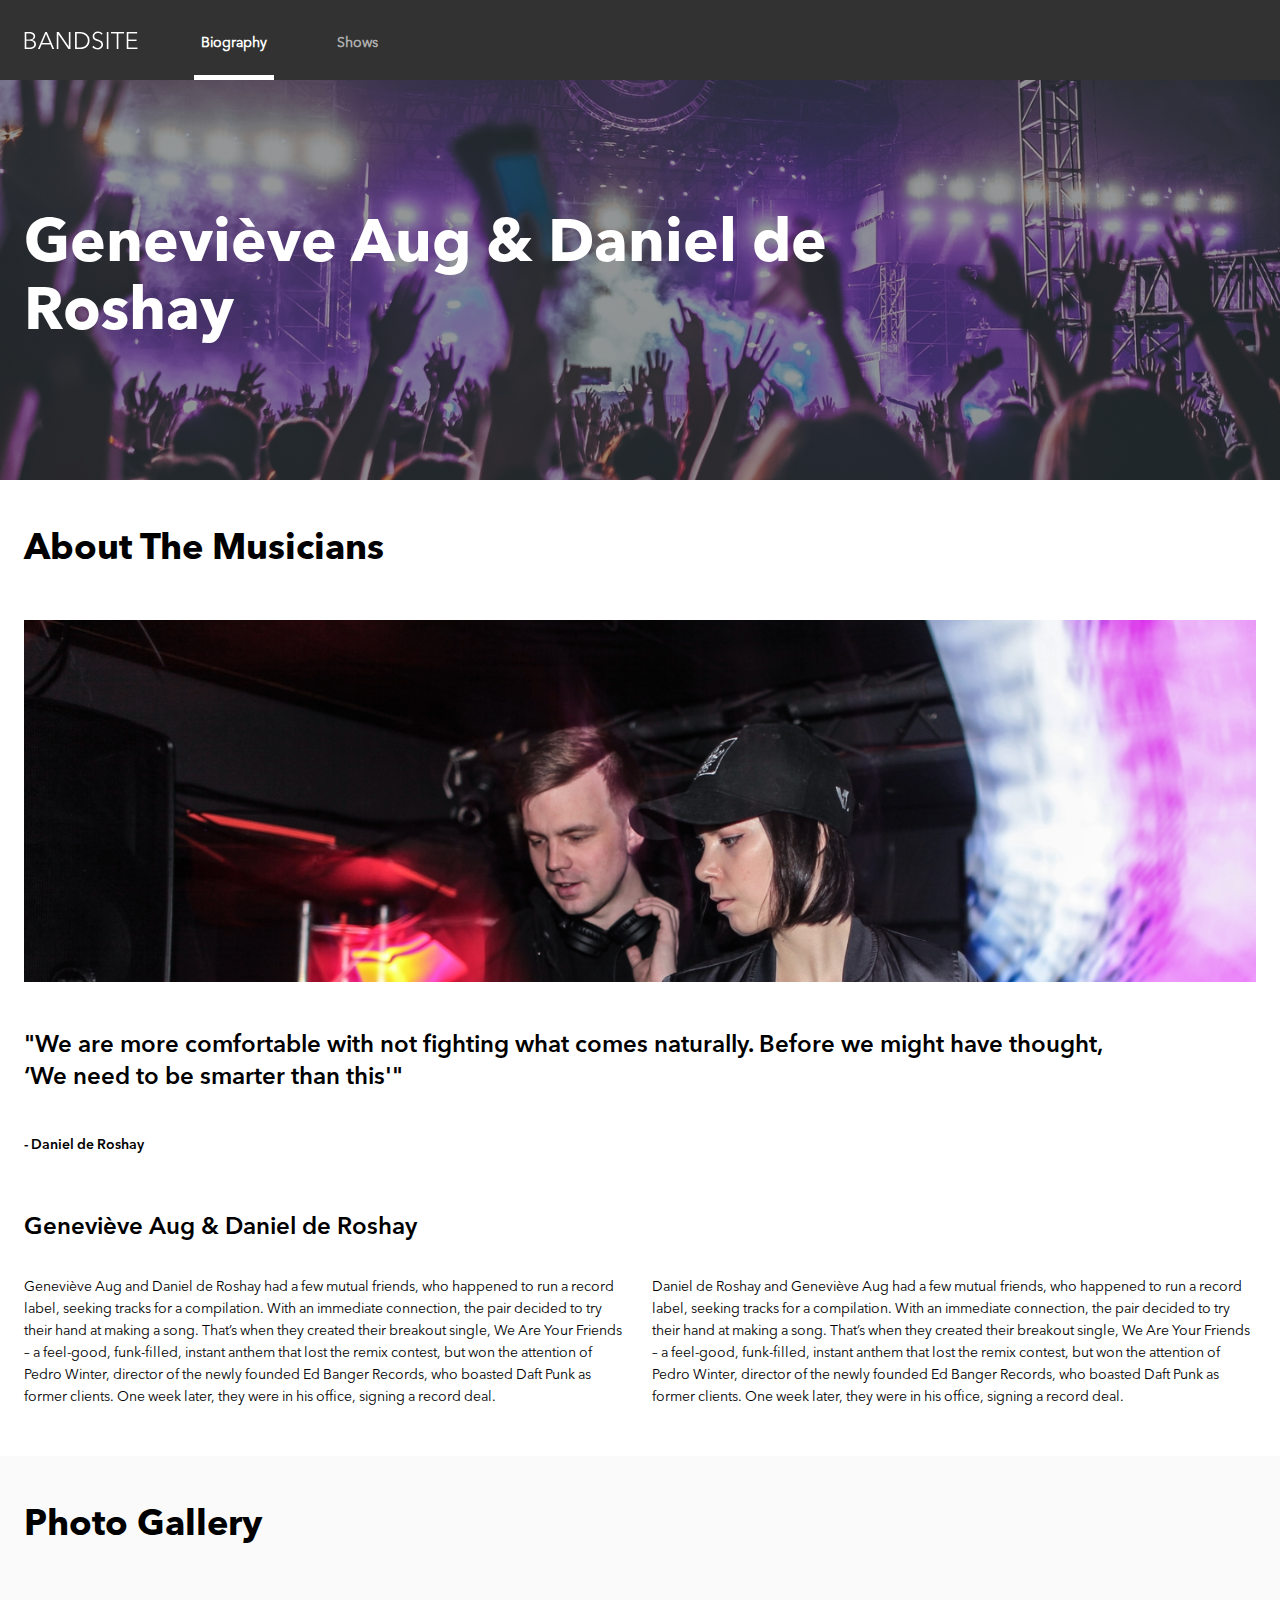
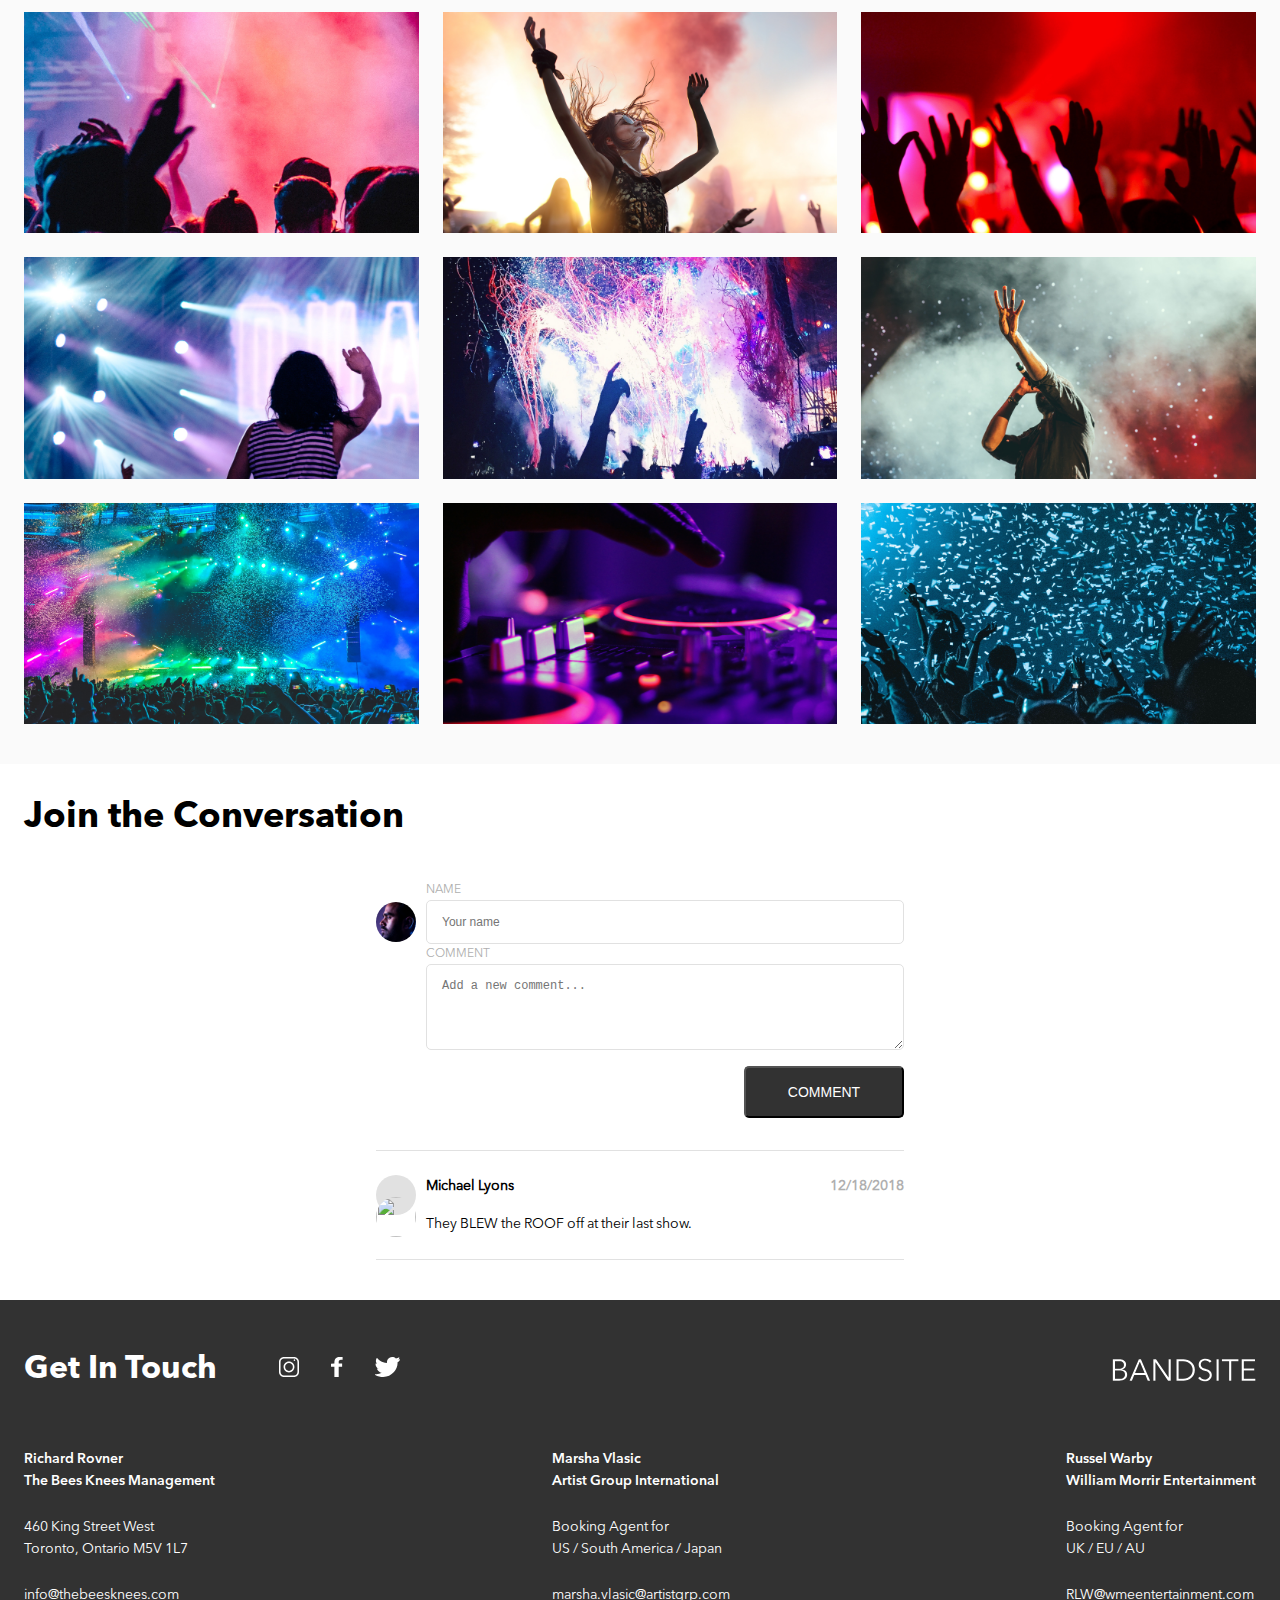
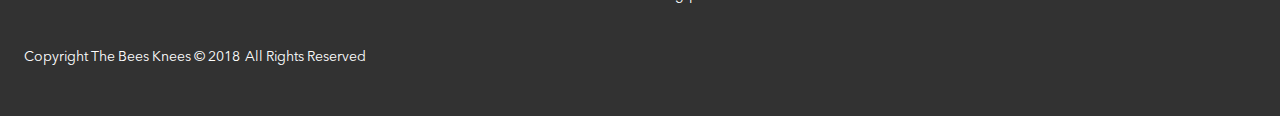
==== commit e79b99bd: "getting closer" ====
--- a/sprint-2/index.html
+++ b/sprint-2/index.html
@@ -65,12 +65,12 @@
             <img class="join-conv__img" src="assets/images/Mohan-muruge.jpg" alt="">
             <div class="join-conv__label-input">
               <label class="join-conv__name-label" for="name">NAME</label>
-              <input class="join-conv__input join-conv__input1" type="text" id="name" name="name" size="33">
+              <input class="join-conv__input join-conv__input1" type="text" id="name" name="name" size="33" placeholder="Your name">
             </div>
           </div>
           <div class="join-conv__label-input">
             <label class="join-conv__comment-label" for="comment">COMMENT</label>
-            <textarea class="join-conv__input join-conv__input2" type="text" id="comment" name="comment" rows="4" cols="33">Add a new comment...</textarea>
+            <textarea class="join-conv__input join-conv__input2" type="text" id="comment" name="comment" rows="4" cols="33" placeholder="Add a new comment..."></textarea>
             <button class="join-conv__button" type="submit">COMMENT</button>
           </div>
         </form>
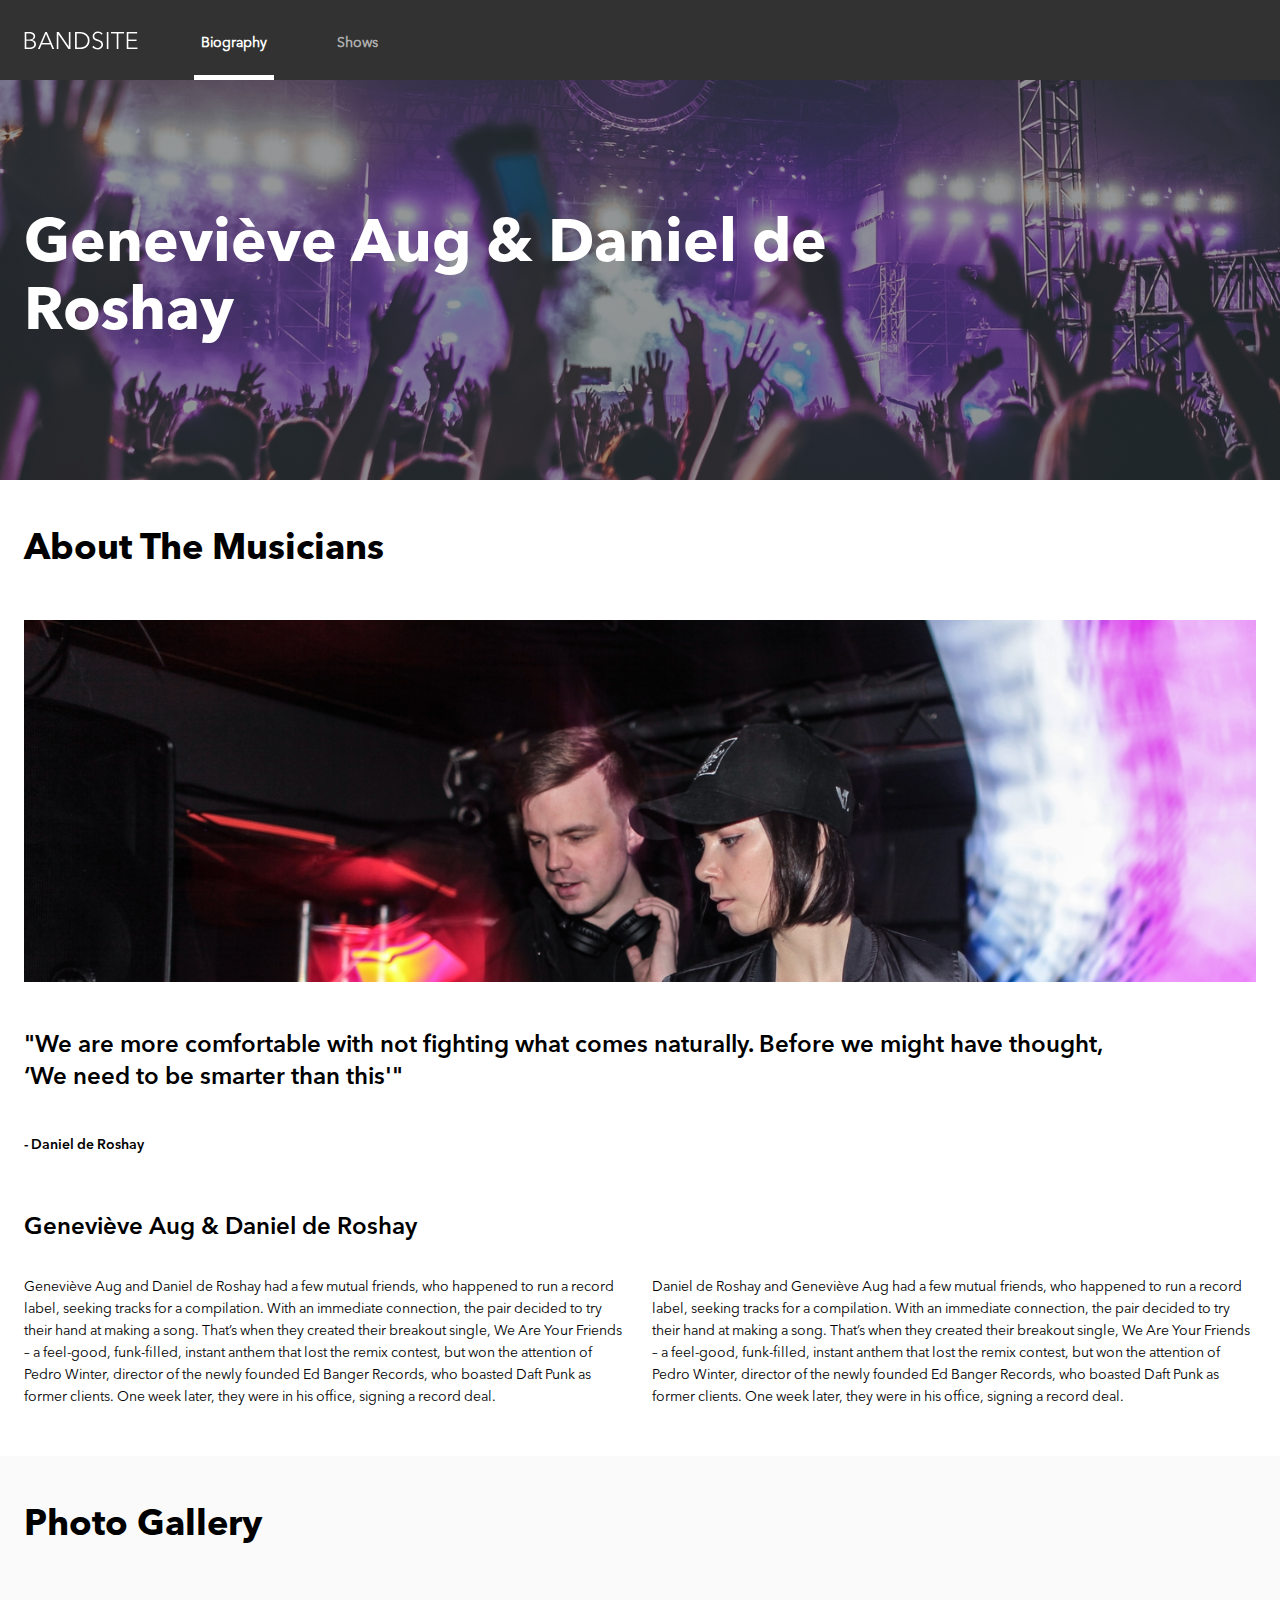
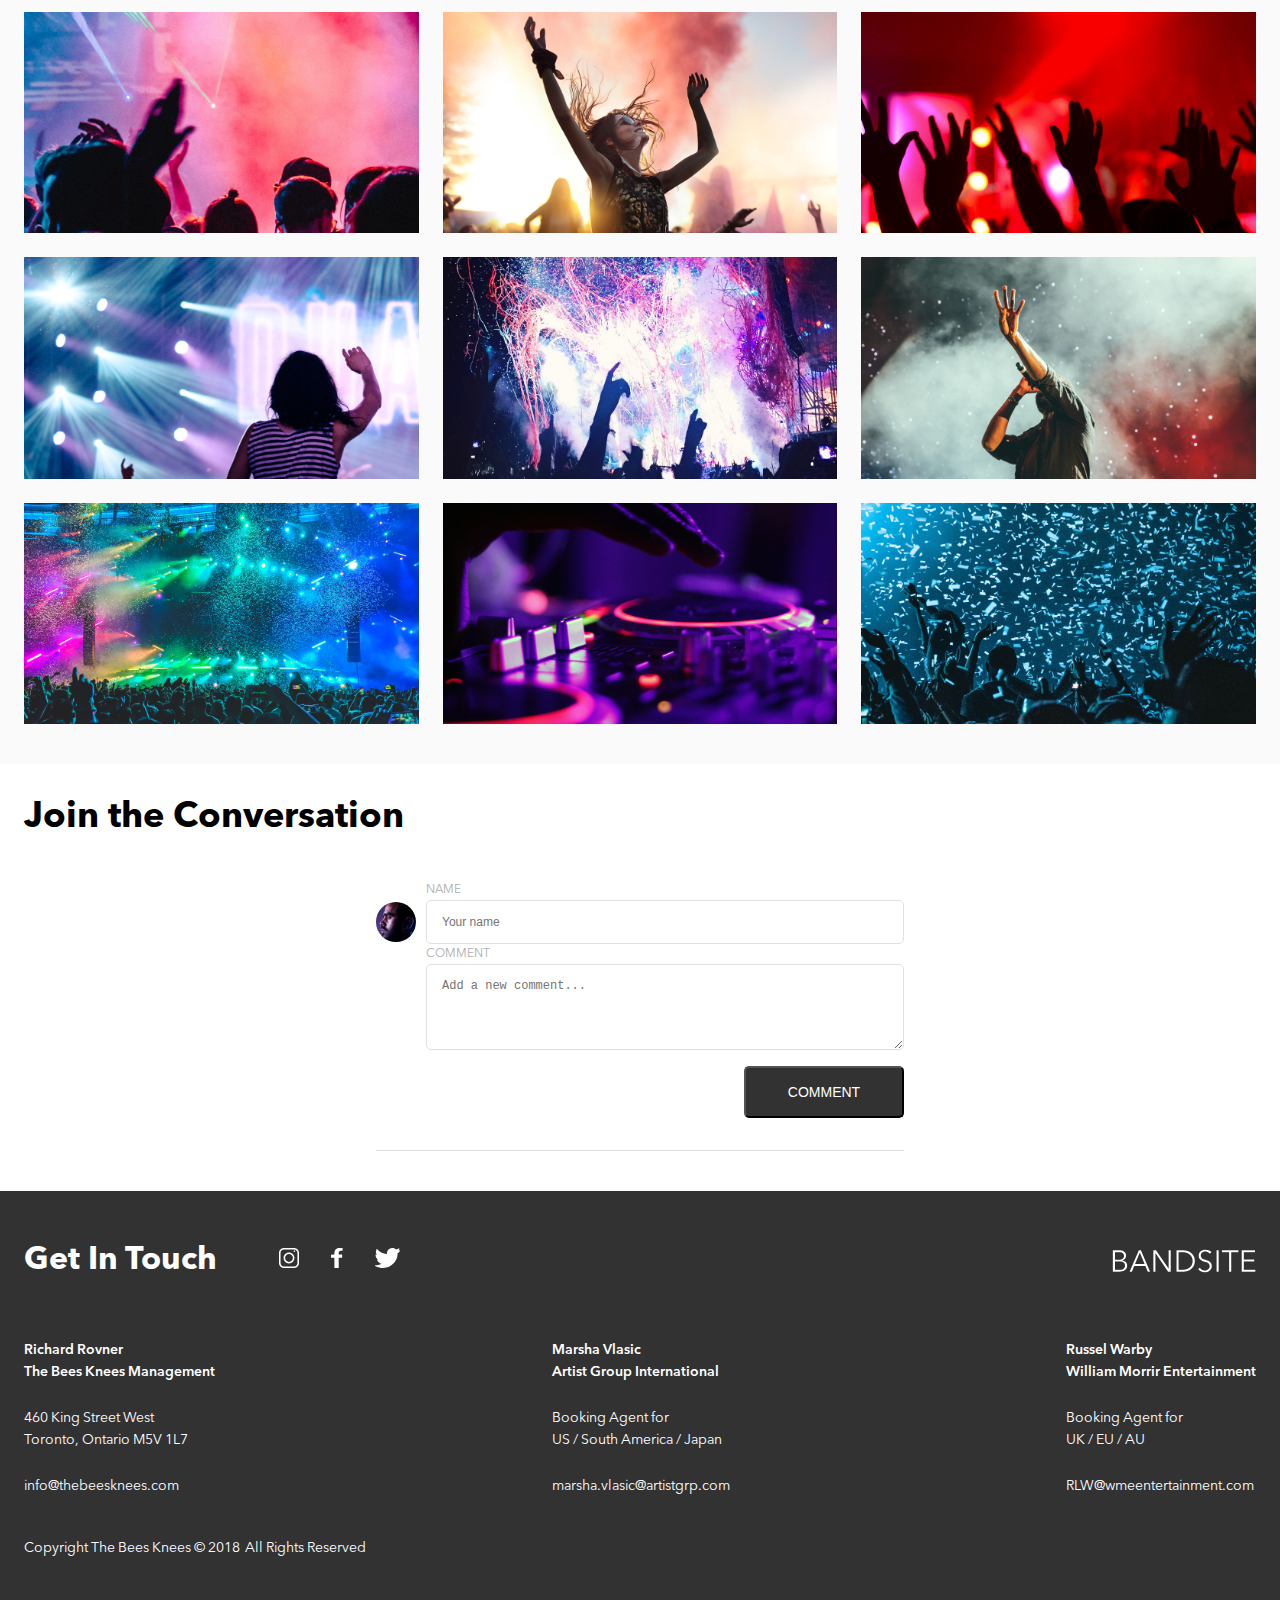
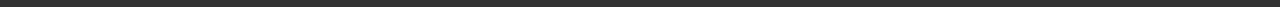
==== commit 9c6c77c1: "We he he he hellll aaaaalrighty then, now I just have to do all of sprint 3" ====
--- a/sprint-2/index.html
+++ b/sprint-2/index.html
@@ -75,7 +75,7 @@
           </div>
         </form>
         <ul class="join-conv__comment-list">
-          <li class="join-conv__comment-list-item">
+          <!-- <li class="join-conv__comment-list-item">
             <div class="join-conv__comment-img">
               <img class="join-conv__img" src="" alt="">
             </div>
@@ -86,7 +86,7 @@
               </div>
               <p class="join-conv__comment-text">They BLEW the ROOF off at their last show.</p>
             </div>
-          </li>
+          </li> -->
         </ul>
       </div>
     </section>
